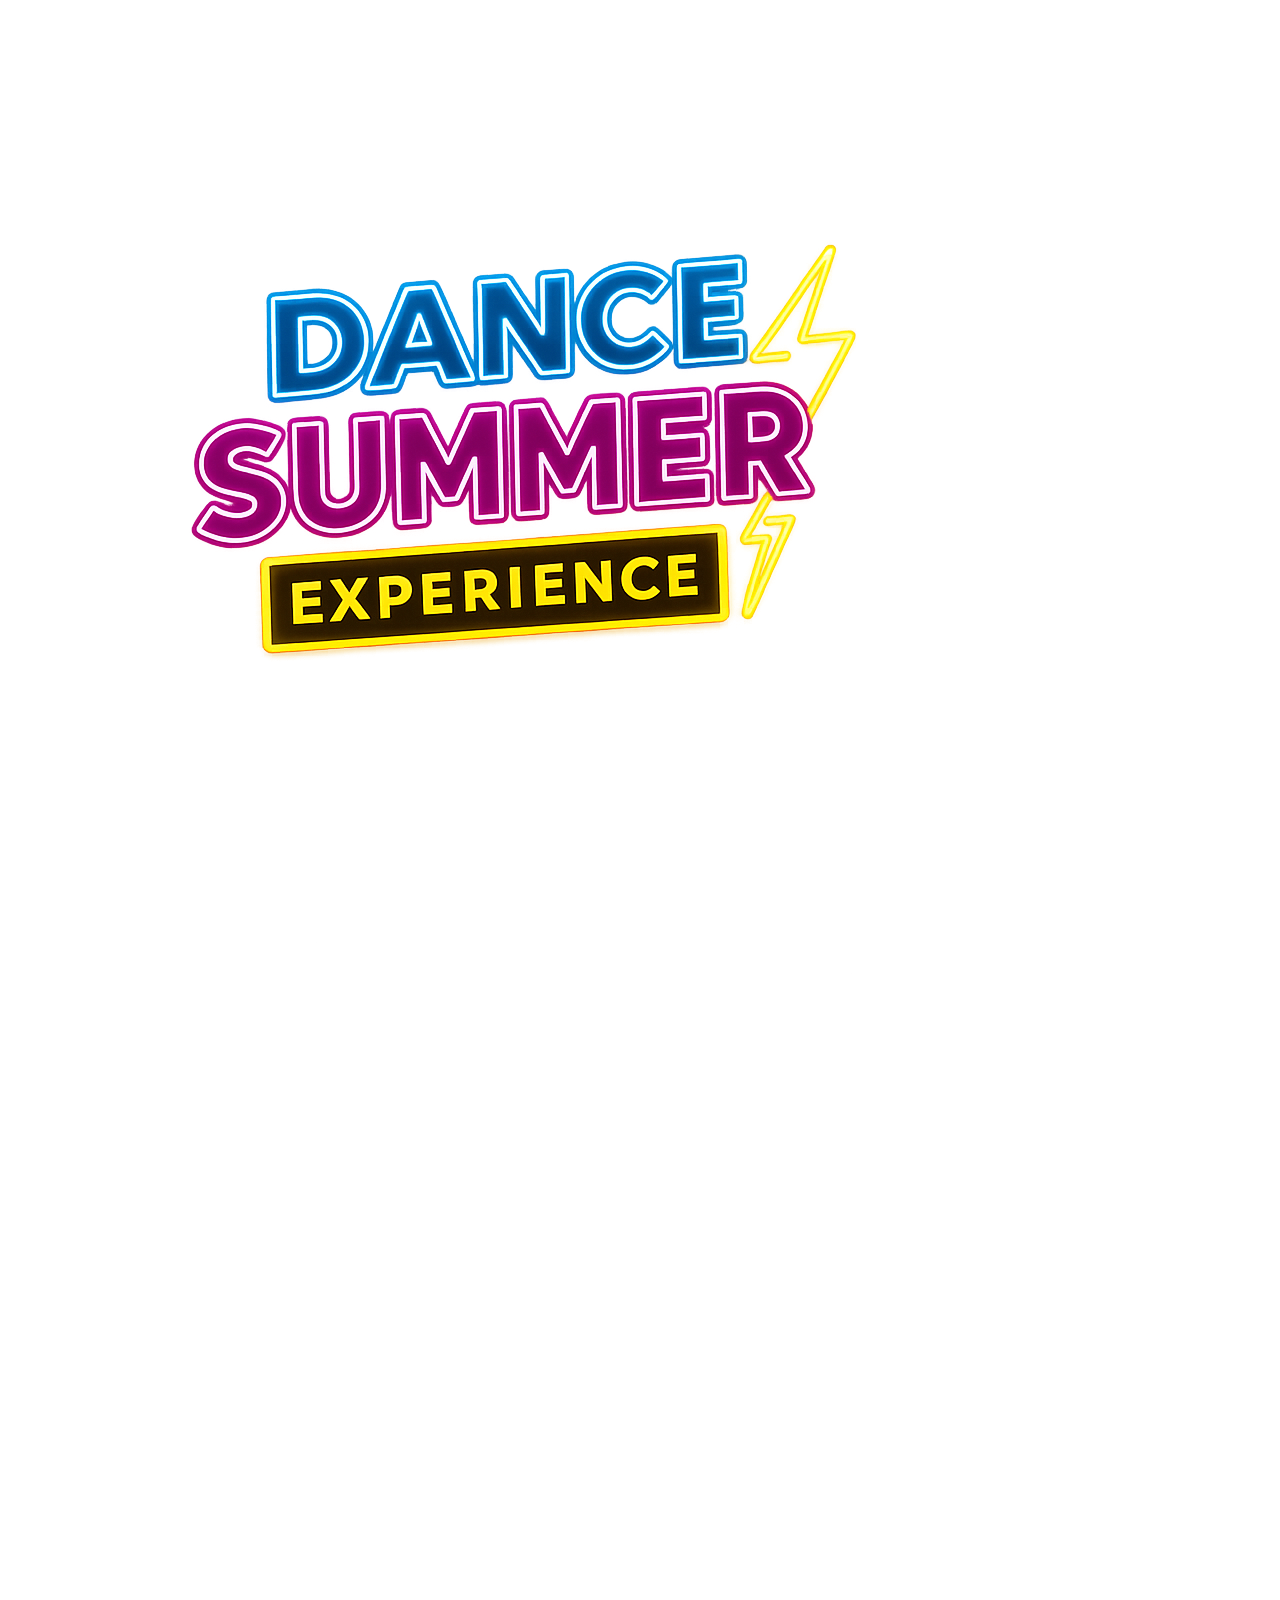
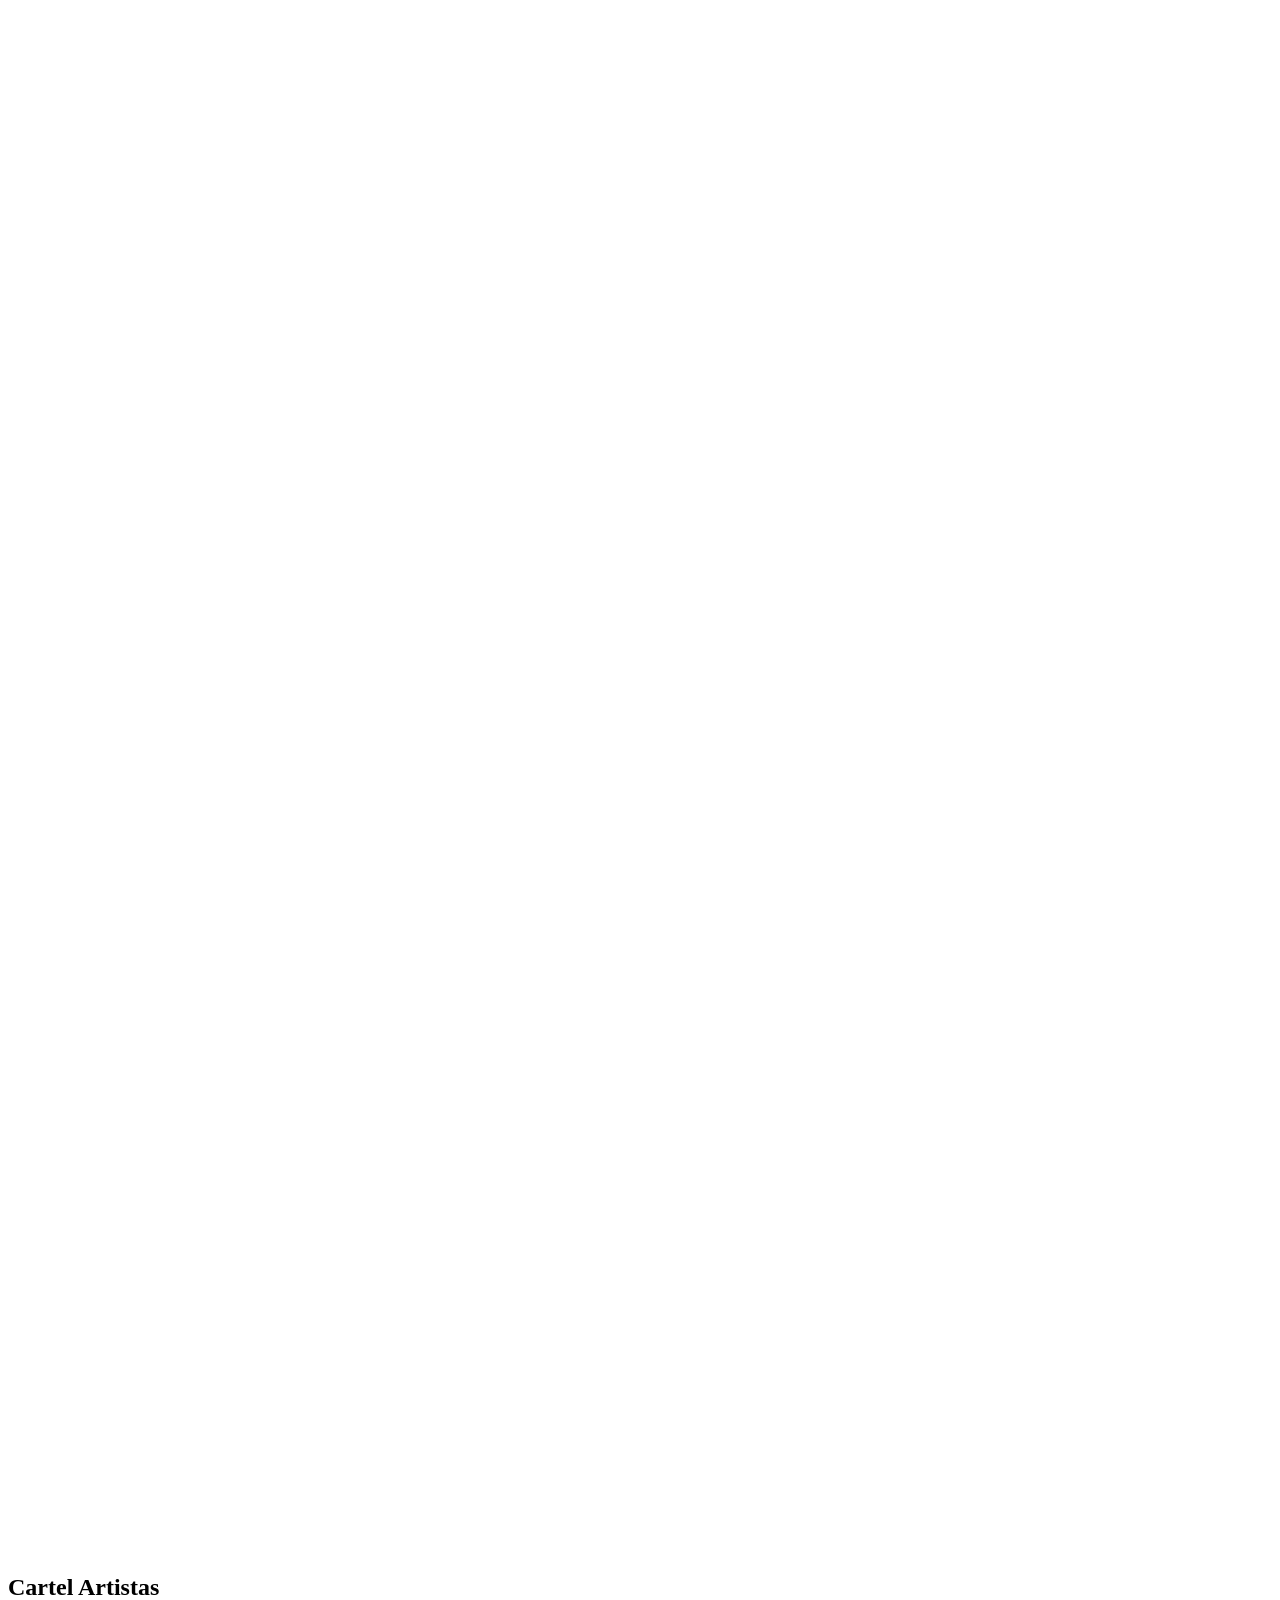
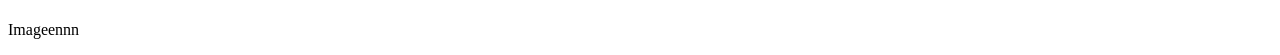
==== autorizaciones.html @ a21f8540 "Update logo image source in autorizaciones.html" ====
<!DOCTYPE html>
<html lang="es">
  <head>
    <meta charset="UTF-8" />
    <meta name="viewport" content="width=device-width, initial-scale=1.0" />
    <meta http-equiv="X-UA-Compatible" content="ie=edge" />
    <title>Artistas</title>
    <link rel="stylesheet" href="../DANCE/css/estilos.css" />
  </head>
  <body>
    <div class="banner">
        <img src="img/LogoTransparentee.png" class="logo">
      <div class="clouds">
        <img src="./img/cloud1.png" style="--i:1;" />
        <img src="./img/cloud2.png" style="--i:2;" />
        <img src="./img/cloud3.png" style="--i:3;" />
        <img src="./img/cloud4.png" style="--i:4;" />
        <img src="./img/cloud5.png" style="--i:5;" />
      </div>
    </div>
    <section>
      <h2>Cartel Artistas</h2>
      <p>
        Imageennn
      </p>
    </section>
  </body>
</html>
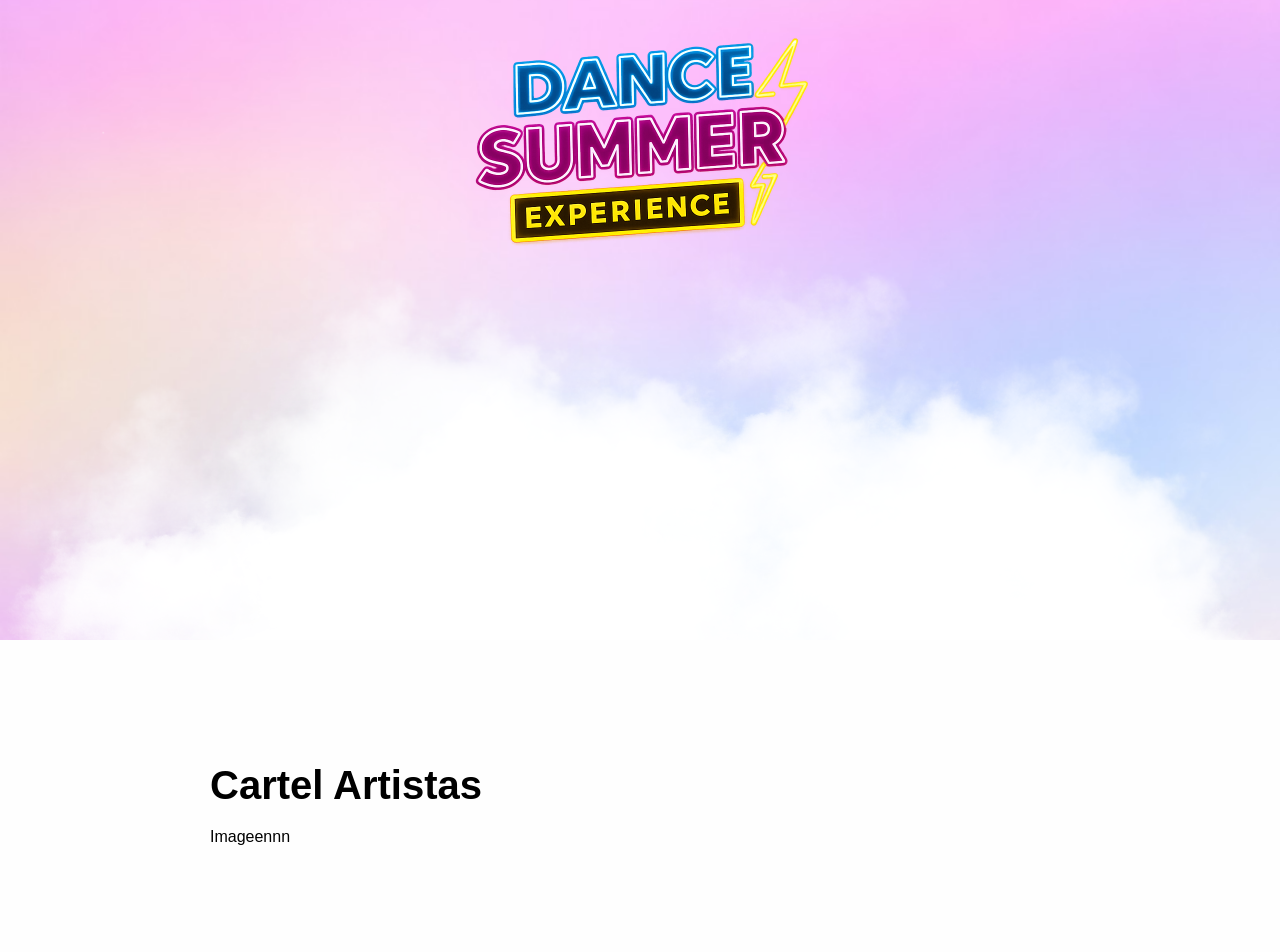
==== commit 3cd7f2b0: "Update stylesheet link in autorizaciones.html" ====
--- a/autorizaciones.html
+++ b/autorizaciones.html
@@ -5,7 +5,7 @@
     <meta name="viewport" content="width=device-width, initial-scale=1.0" />
     <meta http-equiv="X-UA-Compatible" content="ie=edge" />
     <title>Artistas</title>
-    <link rel="stylesheet" href="../DANCE/css/estilos.css" />
+    <link rel="stylesheet" href="css/estilos.css" />
   </head>
   <body>
     <div class="banner">
--- a/css/estilos.css
+++ b/css/estilos.css
@@ -0,0 +1,273 @@
+
+*,
+*::before,
+*::after {
+  box-sizing: border-box;
+}
+
+html, body {
+  width: 100%;
+  overflow-x: hidden; /* evita scroll horizontal */
+}
+
+
+body{
+  margin:0;
+  font-family:Arial, sans-serif;
+  background-image:url("../img/314AF050-2756-4DAD-8CEF-FD5B690363B7.png");
+  background-size:cover;
+  background-position:center;
+  background-repeat:no-repeat;
+  min-height:100vh;
+}
+
+/* logo */
+
+header{
+  text-align: center;
+  margin: 0;
+  padding: 0;
+  height: 400px;           
+}
+
+.logo{
+  width: 40%;
+  display: block;        
+  margin: 0 auto;
+  margin-top: -80px;      
+}
+
+
+.botones {
+  display: flex;
+  flex-direction: row;
+  align-items: center;
+  justify-content: center;
+  gap: 35px;        
+  margin-top: 5px;
+  flex-wrap: wrap;
+}
+
+.botones .btn {
+  width: 230px;       /* ajusta a tu gusto */
+  height: 80px;       /* ajusta a tu gusto */
+  display: flex;
+  align-items: center;
+  justify-content: center;
+
+  box-sizing: border-box;
+  text-decoration: none;
+  white-space: nowrap;   /* evita que el texto se parta */
+  font-size: 22px;       /* opcional */
+}
+
+
+
+.nube{
+  position:relative;
+  background:#fbea48;
+  padding:20px 50px;
+  text-decoration:none;
+  color: grey;
+  font-size:28px;      
+  font-family: Impact, Haettenschweiler, 'Arial Narrow', sans-serif;
+  text-align:center;
+  width:200px;
+  border-radius:50px;
+  box-shadow:0 5px 10px rgba(0,0,0,0.25);
+  transition:0.3s;
+}
+
+/* bultos de nube */
+
+.nube::before{
+  content:"";
+  position:absolute;
+  width:50px;
+  height:50px;
+  background:#fbea48;
+  border-radius:50%;
+  top:-20px;
+  left:10px;
+
+  box-shadow:
+    40px -8px 0 #fbea48,
+    80px 0px 0 #fbea48,
+    120px 8px 0 #fbea48,
+    -20px 8px 0 #fbea48,
+    10px 30px 0 #fbea48,
+    60px 35px 0 #fbea48,
+    120px 28px 0 #fbea48;
+  z-index:-1;
+}
+
+.nube2{
+  position:relative;
+  background:#fbea48;
+  padding:20px 50px;
+  text-decoration:none;
+  color:grey;
+  font-size:28px;      
+  font-family: Impact, Haettenschweiler, 'Arial Narrow', sans-serif;
+  text-align:center;
+  width:200px;
+  border-radius:50px;
+  box-shadow:0 5px 10px rgba(0,0,0,0.25);
+  transition:0.3s;
+}
+
+.folleto {
+  width: 100%;      
+  max-width: 100%;   
+  height: auto;      
+  display: block;
+  margin: 0 auto;    
+}
+.nube2::before{
+  content:"";
+  position:absolute;
+  width:50px;
+  height:50px;
+  background:#fbea48;
+  border-radius:50%;
+  top:-20px;
+
+  right:10px;    
+  left:auto;    
+
+  box-shadow:
+    -40px -8px 0 #fbea48,
+    -80px 0px 0 #fbea48,
+    -120px 8px 0 #fbea48,
+    20px 8px 0 #fbea48,
+    -10px 30px 0 #fbea48,
+    -60px 35px 0 #fbea48,
+    -120px 28px 0 #fbea48;
+
+  z-index:-1;
+}
+
+.nube:hover{
+  transform:scale(1.08);
+  box-shadow:0 8px 18px rgba(0,0,0,0.35);
+  color: black;
+}
+
+.nube2:hover{
+  transform:scale(1.08);
+  box-shadow:0 8px 18px rgba(0,0,0,0.35);
+  color: black;
+}
+
+.banner {
+  position: relative;
+  width: 100%;
+  height: 80vh;
+  background-image:url("../img/314AF050-2756-4DAD-8CEF-FD5B690363B7.png");
+  background-size: cover;
+  background-position: bottom;
+}
+.banner .clouds {
+  position: absolute;
+  top: 0;
+  left: 0;
+  width: 100%;
+  height: 100%;
+  overflow: hidden;
+}
+.banner .clouds img {
+  position: absolute;
+  bottom: 0;
+  max-width: 100%;
+  animation: animate calc(8s * var(--i)) linear infinite;
+}
+@keyframes animate {
+  0% {
+    transform: translateX(-100%);
+  }
+  100% {
+    transform: translateX(100%);
+  }
+}
+section {
+  position: relative;
+  padding: 90px 210px;
+  background-color: #fefefe;
+}
+
+section h2 {
+  font-size: 2.5rem;
+  margin-bottom: 20px;
+}
+
+@media (max-width: 768px) {
+
+  /* Bloqueo total de scroll en móvil */
+  html, body {
+    height: 100%;
+    margin: 0;
+    padding: 0;
+    overflow: hidden !important;
+    overscroll-behavior: none;
+    touch-action: pan-x; /* evita scroll vertical por gesto */
+  }
+
+  body {
+    height: 100svh; /* altura visible real */
+    min-height: 100svh;
+    display: flex;
+    flex-direction: column;
+  }
+
+  /* Banner arriba, sección abajo, todo dentro de 100svh */
+  .banner {
+    flex: 1 1 auto;
+    min-height: 0;
+    overflow: hidden;
+    display: flex;
+    justify-content: center;
+    align-items: flex-start;
+    padding-top: 18px;
+    height: auto; /* quita el 80vh/65vh */
+  }
+
+  .logo {
+    width: min(60vw, 240px);
+    margin: 0 !important; /* MUY IMPORTANTE: anula margin-top */
+    display: block;
+  }
+
+  section {
+    flex: 0 0 auto;
+    padding: 10px 12px;
+    margin: 0;
+    background: transparent;
+  }
+
+  /* Para que quepan 4 botones sin crecer en altura */
+  .botones {
+    display: grid;
+    grid-template-columns: 1fr 1fr;
+    gap: 10px;
+    margin: 0;
+    padding: 0;
+  }
+
+  .botones .btn {
+    width: 44vw;
+    max-width: 190px;
+    height: 54px;
+    font-size: 16px;
+  }
+
+  .nube, .nube2 {
+    padding: 12px 16px;
+    font-size: 18px;
+  }
+
+  .nube::before, .nube2::before {
+    transform: scale(0.75);
+    top: -16px;
+  }
+}
+
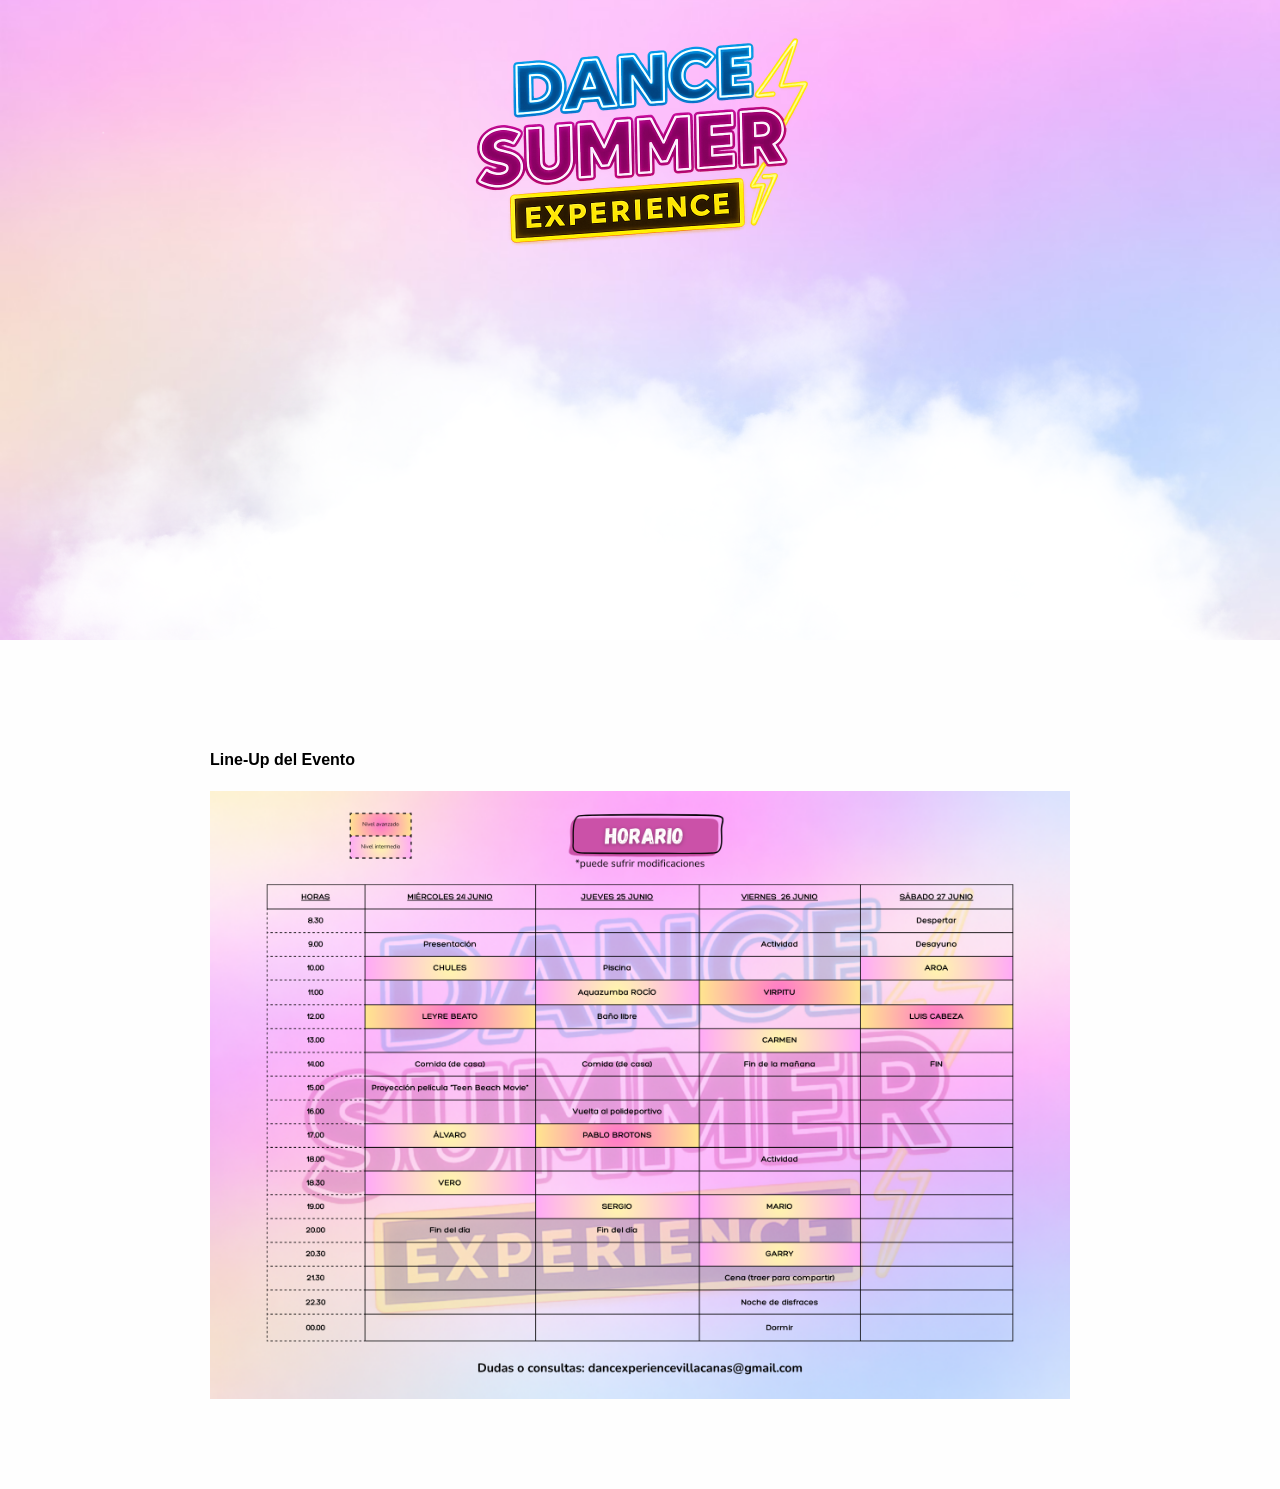
==== commit 6411afc2: "Update section header and remove unnecessary text" ====
--- a/autorizaciones.html
+++ b/autorizaciones.html
@@ -19,10 +19,8 @@
       </div>
     </div>
     <section>
-      <h2>Cartel Artistas</h2>
-      <p>
-        Imageennn
-      </p>
+      <h4>Line-Up del Evento</h4>
+      <img src="./img/folleto_campus.png" class="folleto" style="--i:1;" />
     </section>
   </body>
 </html>
--- a/css/estilos.css
+++ b/css/estilos.css
@@ -68,7 +68,7 @@
   background:#fbea48;
   padding:20px 50px;
   text-decoration:none;
-  color: grey;
+  color: black;
   font-size:28px;      
   font-family: Impact, Haettenschweiler, 'Arial Narrow', sans-serif;
   text-align:center;
@@ -106,7 +106,7 @@
   background:#fbea48;
   padding:20px 50px;
   text-decoration:none;
-  color:grey;
+  color:black;
   font-size:28px;      
   font-family: Impact, Haettenschweiler, 'Arial Narrow', sans-serif;
   text-align:center;
@@ -232,7 +232,7 @@
   }
 
   .logo {
-    width: min(60vw, 240px);
+    width: min(110vw, 740px);
     margin: 0 !important; /* MUY IMPORTANTE: anula margin-top */
     display: block;
   }
@@ -246,28 +246,53 @@
 
   /* Para que quepan 4 botones sin crecer en altura */
   .botones {
-    display: grid;
-    grid-template-columns: 1fr 1fr;
-    gap: 10px;
-    margin: 0;
-    padding: 0;
-  }
-
+  display: grid;
+  grid-template-columns: 1fr 1fr;
+  column-gap: 10px; 
+  row-gap: 30px;    
+  margin: 15px;
+  padding: 15px;
+}
   .botones .btn {
-    width: 44vw;
-    max-width: 190px;
-    height: 54px;
-    font-size: 16px;
-  }
-
+    width: 77vw;
+    max-width: 177px;
+    height: 60px;
+    font-size: 18px;
+    color: black;
+  }
+  
+/* Forma normal del botón (sin nube) incluso si hay estilos en PC */
+  .nube, .nube2,
+  .nube:hover, .nube2:hover,
+  .nube:active, .nube2:active,
+  .nube:focus, .nube2:focus,
+  .nube:focus-visible, .nube2:focus-visible {
+    border-radius: 12px !important; /* pon 0 si lo quieres cuadrado */
+    overflow: hidden !important;    /* evita que sobresalgan “bultos” */
+  }
+
+/* Eliminar bultos de nube (pseudoelementos) en todos los estados */
+  .nube::before, .nube::after,
+  .nube2::before, .nube2::after,
+  .nube:hover::before, .nube:hover::after,
+  .nube2:hover::before, .nube2:hover::after,
+  .nube:active::before, .nube:active::after,
+  .nube2:active::before, .nube2:active::after,
+  .nube:focus::before, .nube:focus::after,
+  .nube2:focus::before, .nube2:focus::after,
+  .nube:focus-visible::before, .nube:focus-visible::after,
+  .nube2:focus-visible::before, .nube2:focus-visible::after {
+    content: none !important;
+    display: none !important;
+    box-shadow: none !important;
+    background: transparent !important;
+    transform: none !important;
+  }
+
+  /* Mantén tus tamaños en móvil */
   .nube, .nube2 {
     padding: 12px 16px;
     font-size: 18px;
   }
-
-  .nube::before, .nube2::before {
-    transform: scale(0.75);
-    top: -16px;
-  }
-}
-
+}
+
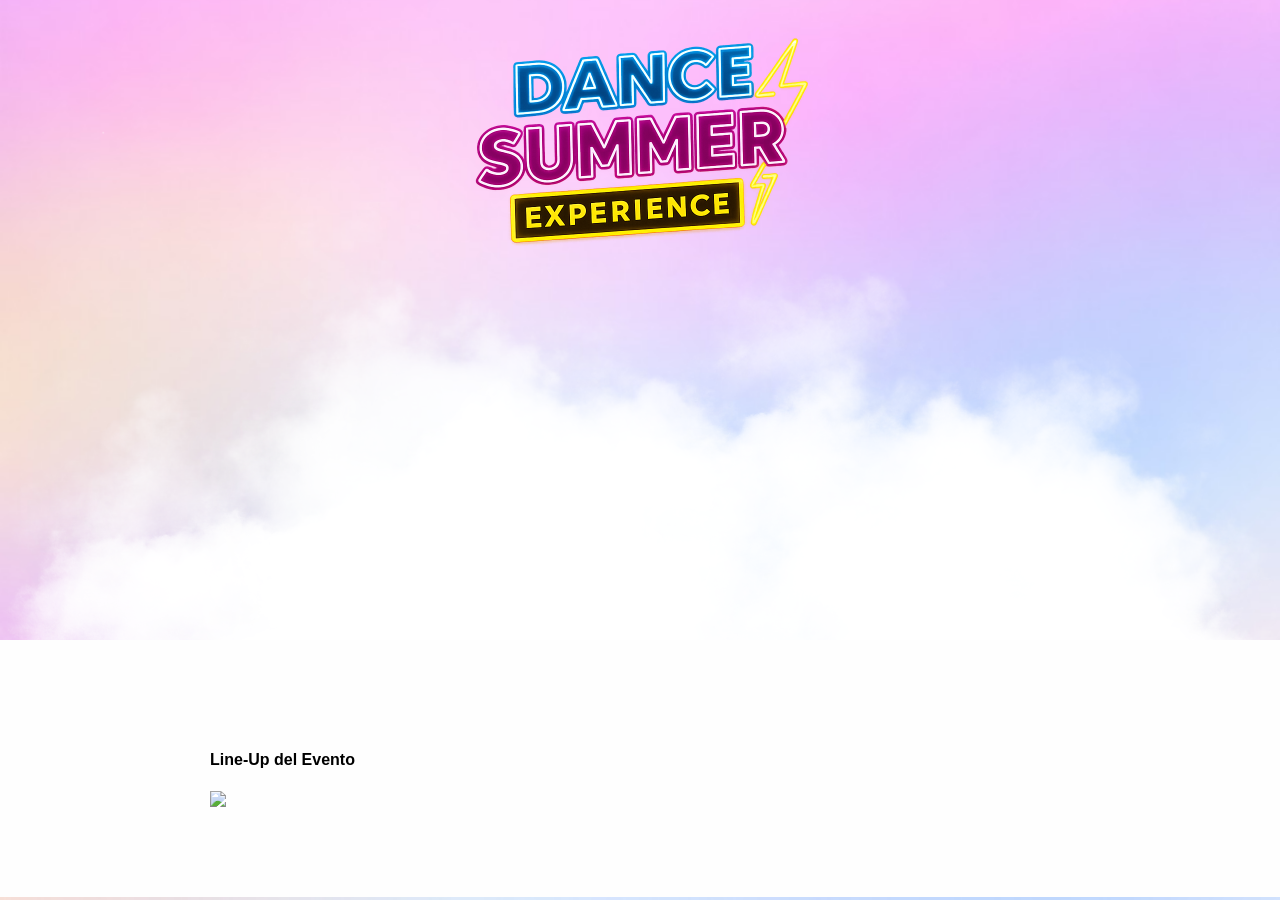
==== commit 031842ca: "Update event lineup image source" ====
--- a/autorizaciones.html
+++ b/autorizaciones.html
@@ -20,7 +20,7 @@
     </div>
     <section>
       <h4>Line-Up del Evento</h4>
-      <img src="./img/folleto_campus.png" class="folleto" style="--i:1;" />
+      <img src="./img/Cartel.png" class="folleto" style="--i:1;" />
     </section>
   </body>
 </html>
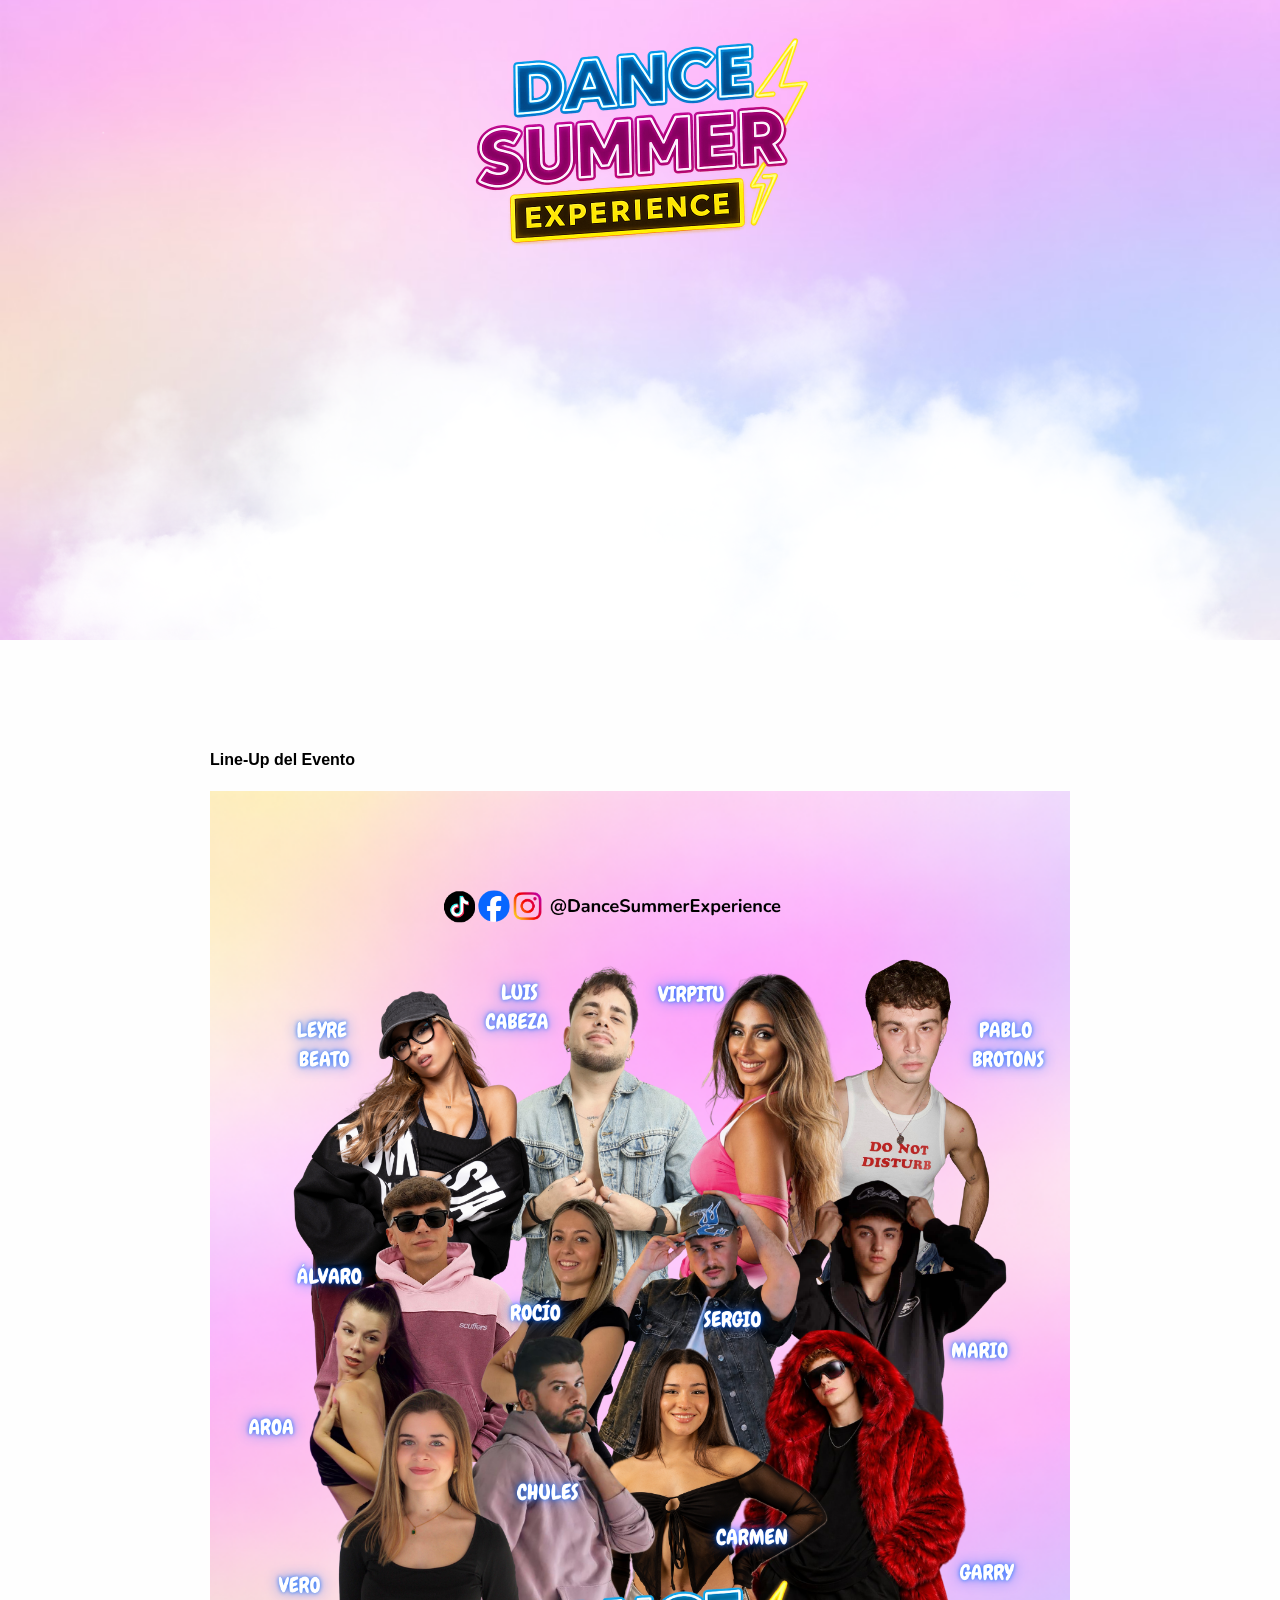
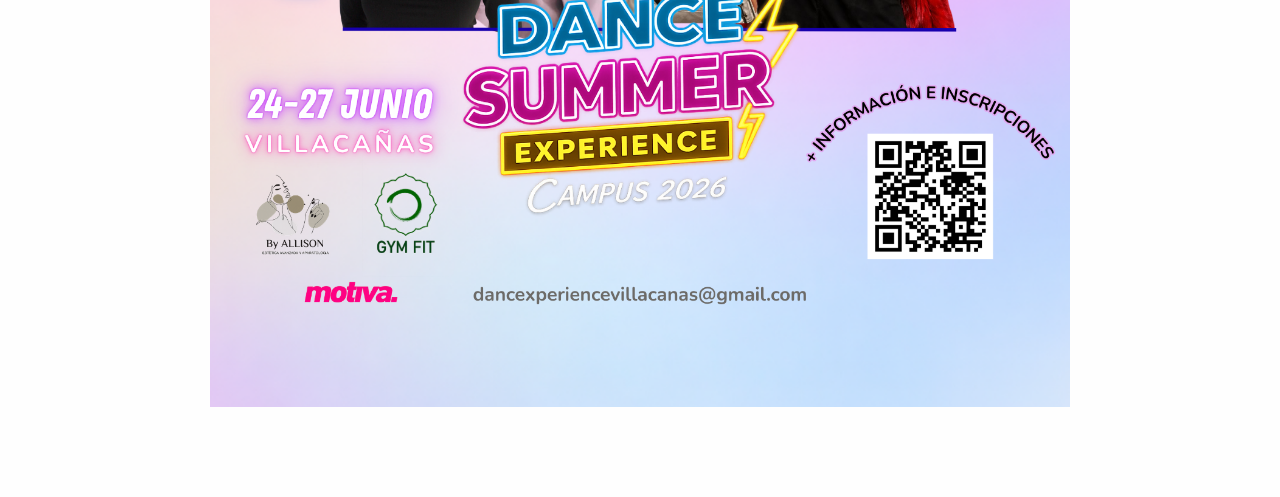
==== commit 08fe00d6: "Update image source from Cartel.png to CARTEL.png" ====
--- a/autorizaciones.html
+++ b/autorizaciones.html
@@ -20,7 +20,7 @@
     </div>
     <section>
       <h4>Line-Up del Evento</h4>
-      <img src="./img/Cartel.png" class="folleto" style="--i:1;" />
+      <img src="./img/CARTEL.png" class="folleto" style="--i:1;" />
     </section>
   </body>
 </html>
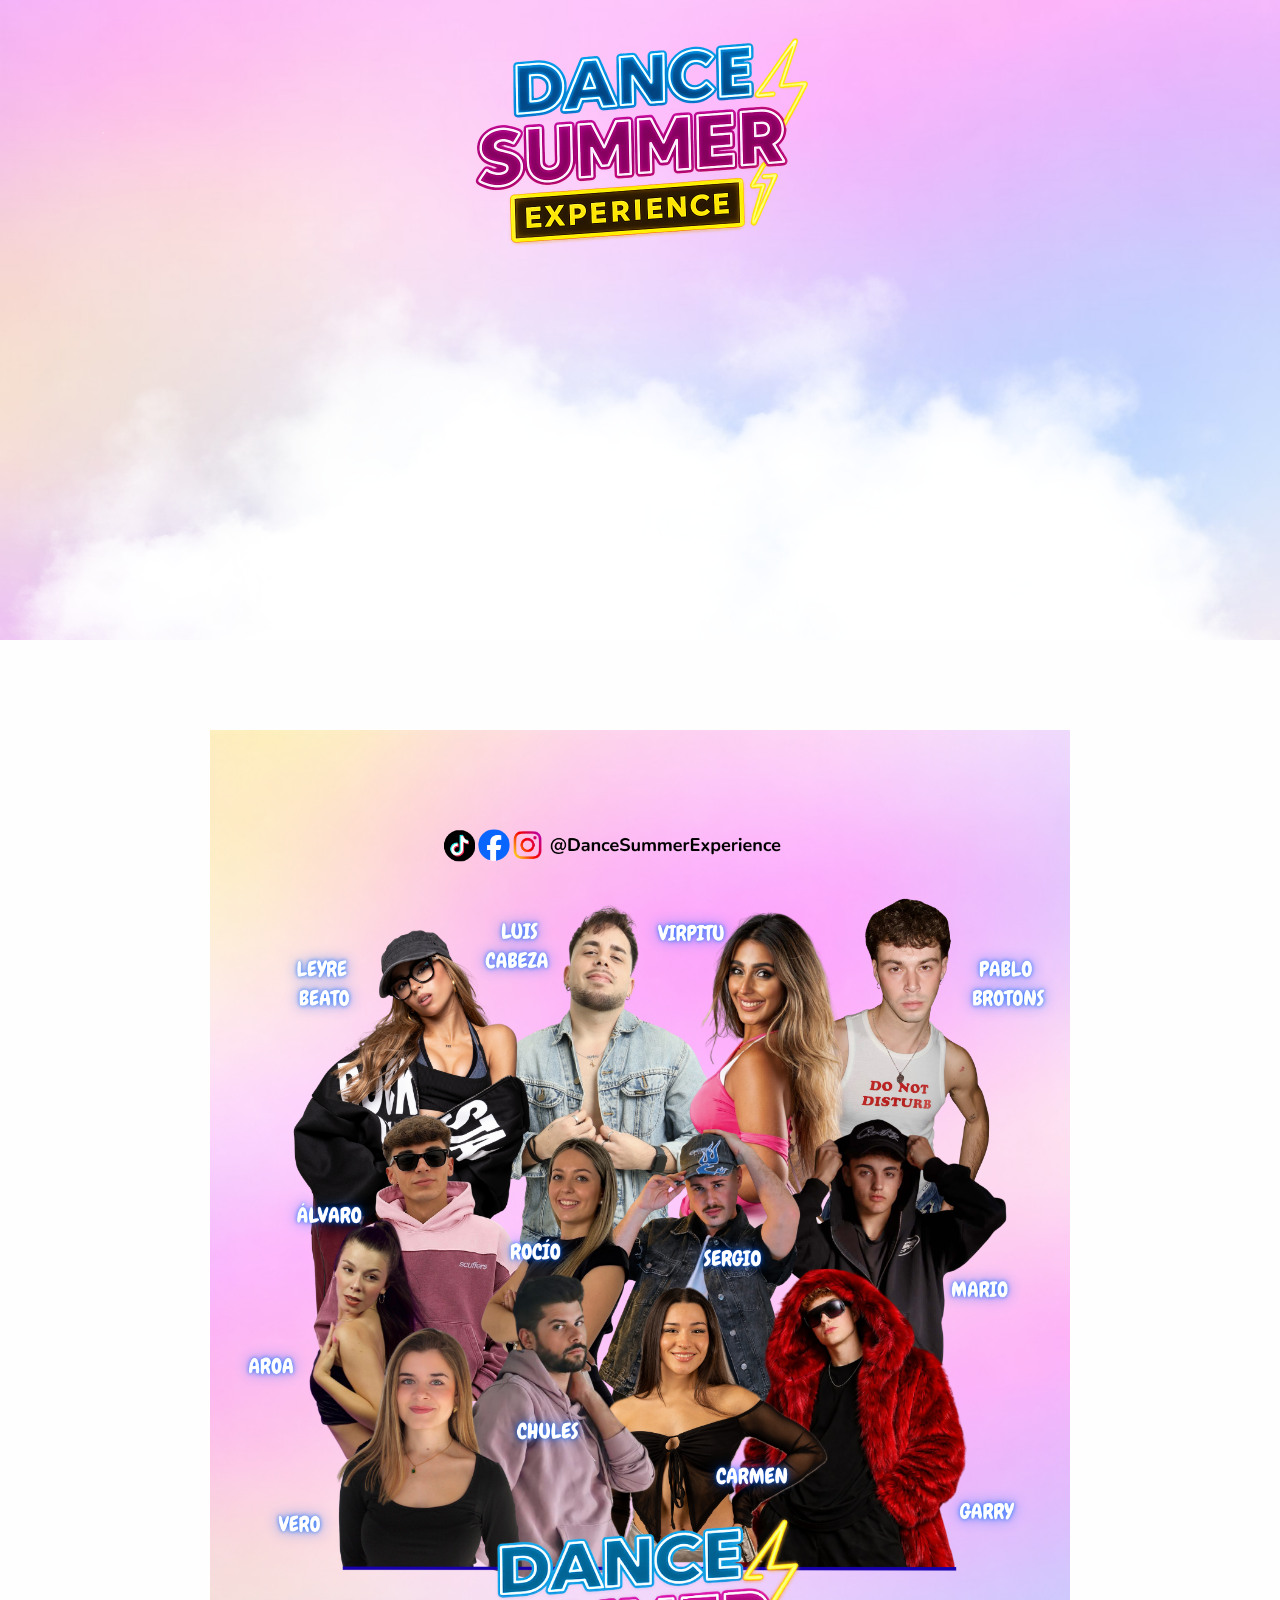
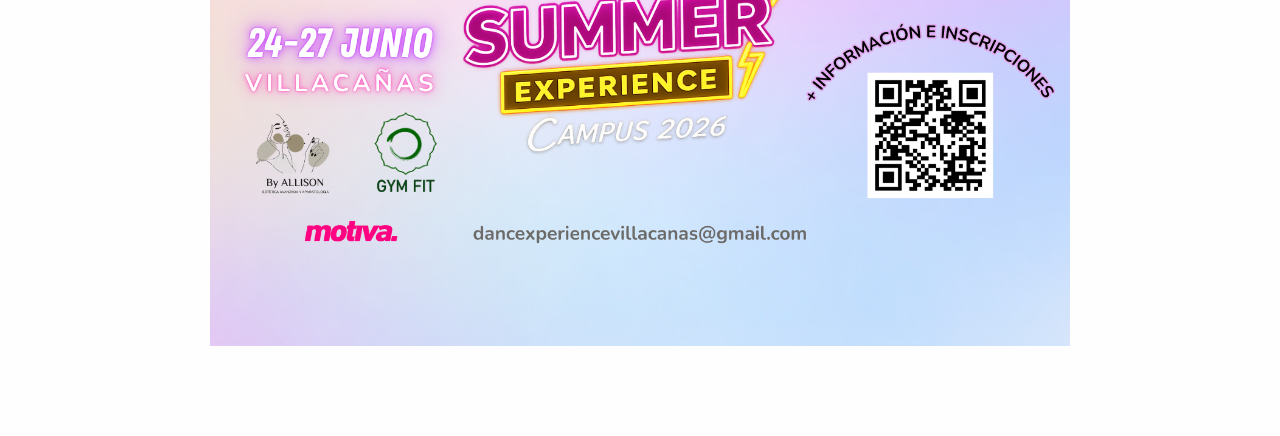
==== commit 2a000829: "Update autorizaciones.html" ====
--- a/autorizaciones.html
+++ b/autorizaciones.html
@@ -19,7 +19,6 @@
       </div>
     </div>
     <section>
-      <h4>Line-Up del Evento</h4>
       <img src="./img/CARTEL.png" class="folleto" style="--i:1;" />
     </section>
   </body>
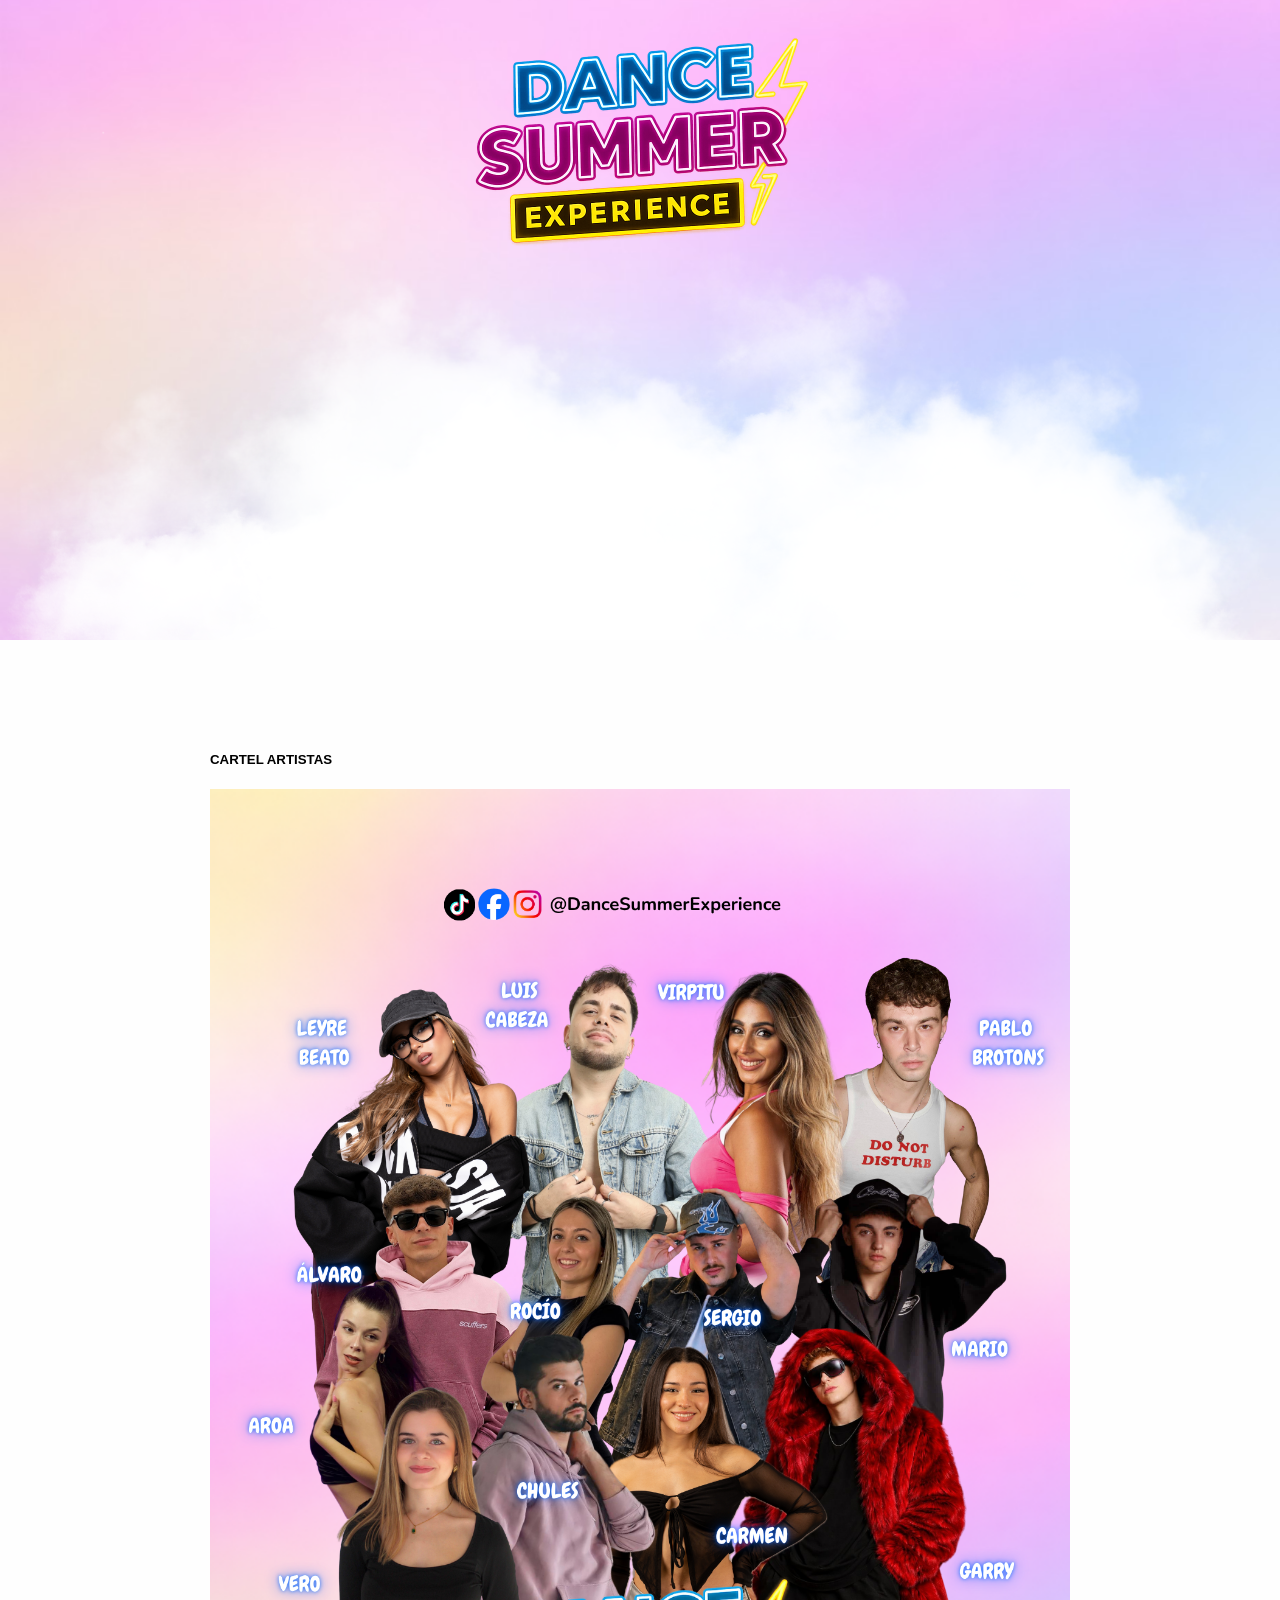
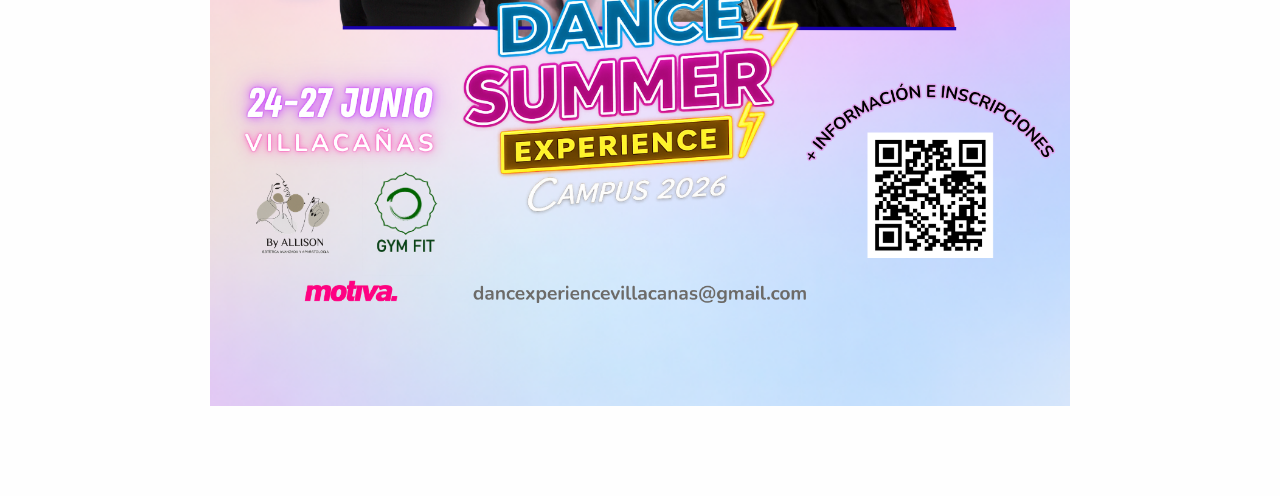
==== commit d4199627: "Update autorizaciones.html" ====
--- a/autorizaciones.html
+++ b/autorizaciones.html
@@ -19,6 +19,7 @@
       </div>
     </div>
     <section>
+      <h5>CARTEL ARTISTAS</h5>
       <img src="./img/CARTEL.png" class="folleto" style="--i:1;" />
     </section>
   </body>
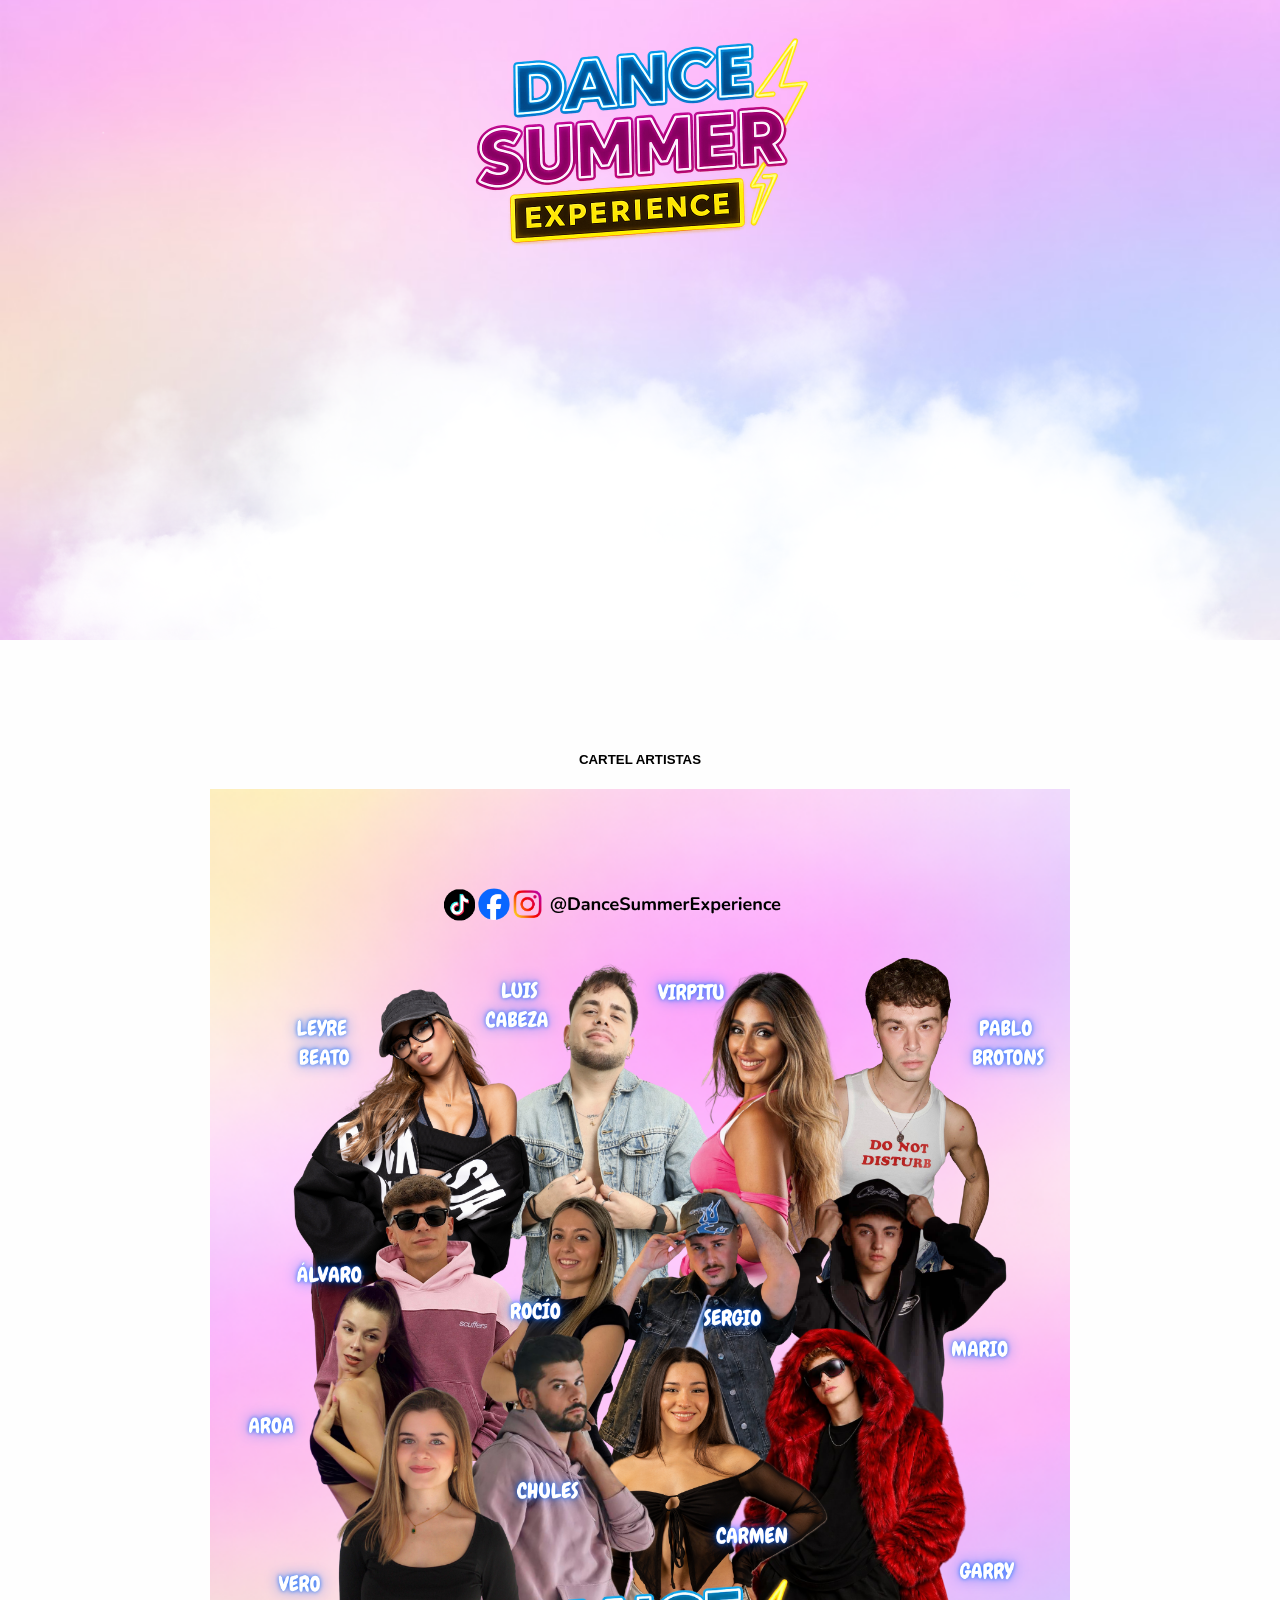
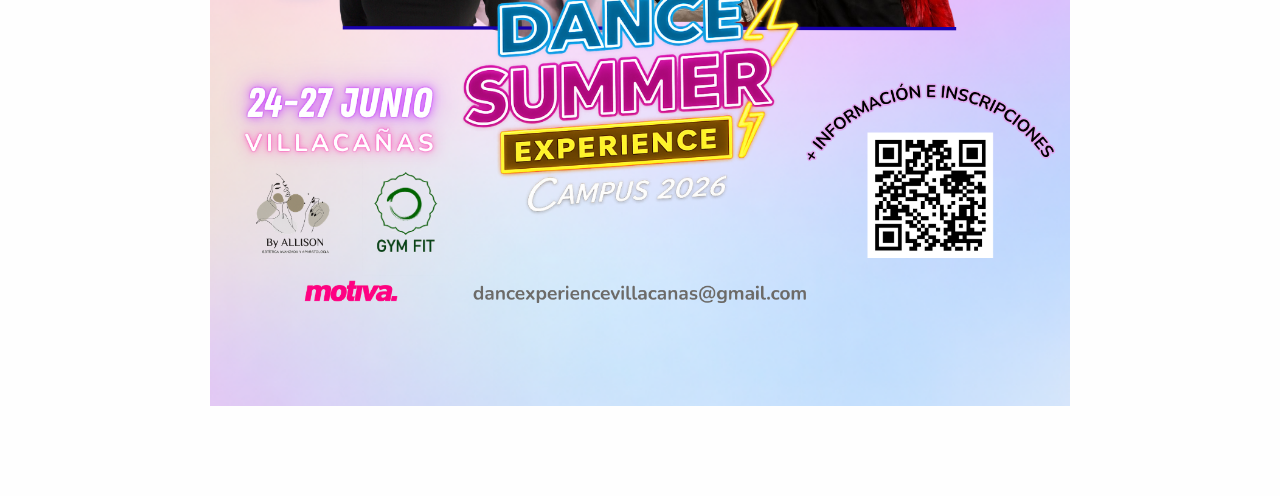
==== commit 423c3965: "Center align the 'CARTEL ARTISTAS' heading" ====
--- a/autorizaciones.html
+++ b/autorizaciones.html
@@ -19,8 +19,8 @@
       </div>
     </div>
     <section>
-      <h5>CARTEL ARTISTAS</h5>
-      <img src="./img/CARTEL.png" class="folleto" style="--i:1;" />
+    <h5 style="text-align: center;">CARTEL ARTISTAS</h5>      
+    <img src="./img/CARTEL.png" class="folleto" style="--i:1;" />
     </section>
   </body>
 </html>
